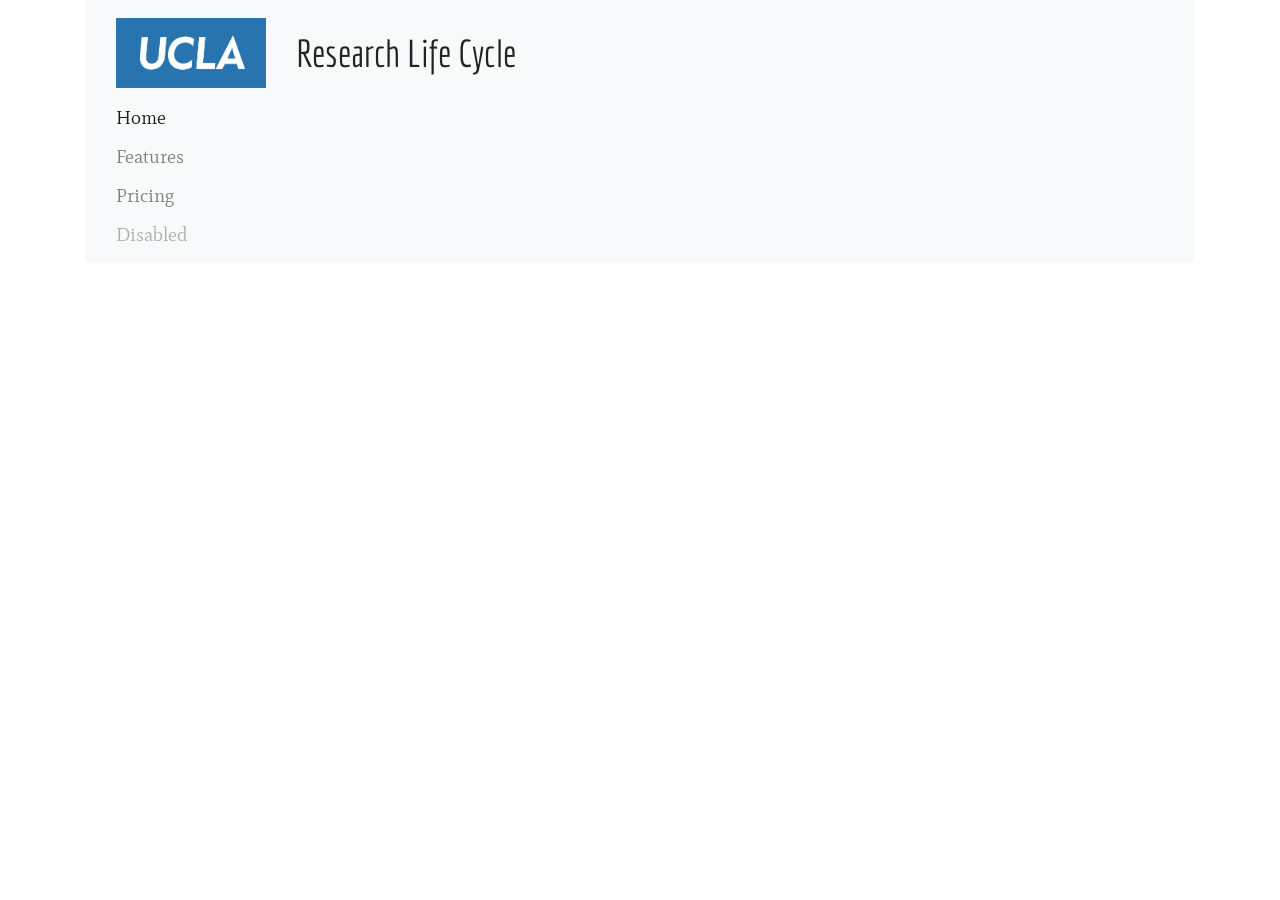
==== templates/index.html @ 4e956e69 "ucla logo, code updates" ====
<!doctype html>
<html>
<head>
	<title>UCLA Research Life Cycle Map</title>
	
	<!-- google fonts	 -->
	<link href="https://fonts.googleapis.com/css?family=Economica|Mate&display=swap" rel="stylesheet">	

	<!-- jquery -->
	<script
	  src="https://code.jquery.com/jquery-3.4.1.min.js"
	  integrity="sha256-CSXorXvZcTkaix6Yvo6HppcZGetbYMGWSFlBw8HfCJo="
	  crossorigin="anonymous"></script>

	<link rel="stylesheet" href="https://stackpath.bootstrapcdn.com/bootstrap/4.4.1/css/bootstrap.min.css" integrity="sha384-Vkoo8x4CGsO3+Hhxv8T/Q5PaXtkKtu6ug5TOeNV6gBiFeWPGFN9MuhOf23Q9Ifjh" crossorigin="anonymous">
	<script src="https://cdn.jsdelivr.net/npm/popper.js@1.16.0/dist/umd/popper.min.js" integrity="sha384-Q6E9RHvbIyZFJoft+2mJbHaEWldlvI9IOYy5n3zV9zzTtmI3UksdQRVvoxMfooAo" crossorigin="anonymous"></script>
	<script src="https://stackpath.bootstrapcdn.com/bootstrap/4.4.1/js/bootstrap.min.js" integrity="sha384-wfSDF2E50Y2D1uUdj0O3uMBJnjuUD4Ih7YwaYd1iqfktj0Uod8GCExl3Og8ifwB6" crossorigin="anonymous"></script>

	<!-- visjs -->
	<script type="text/javascript" src="../static/js/vis.js"></script>

	<!-- inhouse css -->
	<link href="../static/css/styles.css" rel="stylesheet" type="text/css"/>
	
</head>

<body>





<div class="container">
	<!-- Nav bar -->
	<!-- <nav class="navbar navbar-light bg-light"> -->
	<nav class="navbar sticky-top navbar-light bg-light">
		<div class="container">
			<div class="row">
				<div class="col-2 align-self-center">
					<img src="../static/images/ucla.png" class="img-fluid">
				</div>
				<div class="col-10 align-self-center title">
					Research Life Cycle
				</div>
			</div>
			<div class="row">
				<div class="col-12">
					<div class="navbar-nav">
						<a class="nav-link active" href="#">Home <span class="sr-only">(current)</span></a>
						<a class="nav-link" href="#">Features</a>
						<a class="nav-link" href="#">Pricing</a>
						<a class="nav-link disabled" href="#" tabindex="-1" aria-disabled="true">Disabled</a>
					</div>
				</div>
			</div>
			<div class="row">

				<div id="banner-section" class="col-12"></div>
			</div>
		</div>
	</nav>
	<!-- 
	<div class="row">
		<div class="col-2 align-self-center">
			<img src="../static/images/ucla.png" class="img-fluid">
		</div>
		<div class="col-10 align-self-center title">
			Research Life Cycle
		</div>
	</div>
	 -->
	<div class="row">
		<div class="col-8">
			<h2 id="main-title"></h2>
			<div id="main-content"></div>
		</div>
		<div class="col-4">
			
			<div id="side-content"></div>
		</div>
	</div>
</div>
<script></script>
<script type="text/javascript" src="../static/js/main.js"></script>

</body>
</html>
---- static/css/styles.css ----
body, html {
  height: 100%;
  width: 100%;
}
body {
	color: #222;
	font: 1.2em Mate;
	/*background-color: #222222;*/
    /*background-color: #dedede;*/
}

p {
    color: #444;
    font: .7em Mate;
    margin-top: 1rem;
}
#mynetwork {
	width: 100%; height: 100%;
	/*border: 1px solid #444444;*/
	background-color: #222222;
}

.navbar-brand {
    font-size:1.5rem !important;
    font-weight: 800;
}

.title {
	font-family: Economica;
	/*color: #fff;*/
    font-size:2em;
	font-weight: 400;
}

.economica {
    font-family: Economica;
}

.row {
    margin-top: 10px;
}
h1,.h1 {
    font-family: Economica;
}

h3 {
    font-family: Economica;
    /*color: #fff;*/
    font-size:1em;
    font-weight: 400;
}

.circle {
    border-radius: 50%;
    width: 40px;
    height: 40px;
    padding: 0px;
    background: #fff;
    border: 3px solid #fff;
    color: #fff;
    text-align: center;
    font: 28px Economica, sans-serif;
}

.vl {
/*  border-left: 6px solid;
  height: 100px;
*/  background: linear-gradient(#000, #000) no-repeat center/2px 100%;
}

div.vis-tooltip {
    position: absolute;
    visibility: hidden;
    padding: 20px !important;
    white-space: normal !important; 
    font-family: Mate;
    font-size: 12px !important;
    color: #ccc;
    background-color: #333;
    -moz-border-radius: 3px;
    -webkit-border-radius: 3px;
    border-radius: 3px;
    border: 0px solid #808074;
    box-shadow: 3px 3px 10px rgba(100,100,100,.2);
    pointer-events: none;
    z-index: 5;
    max-width: 400px;
    /* overflow-wrap: break-word; */
}

.modal-header, .modal-footer{
    background: #333;
}
.modal-body {
    background-color: #222222;
}
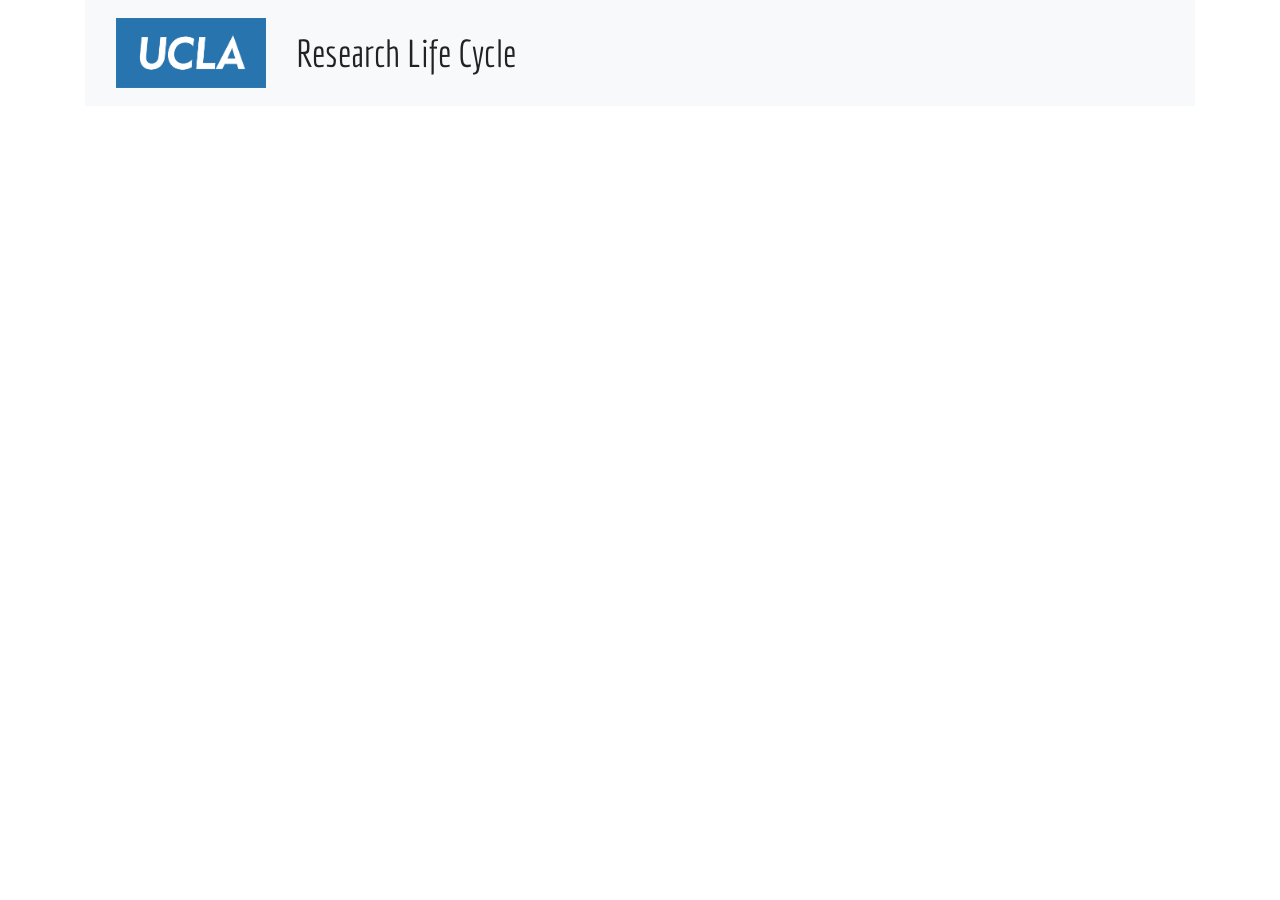
==== commit 5d2680a7: "Update index.html" ====
--- a/templates/index.html
+++ b/templates/index.html
@@ -44,6 +44,7 @@
 					Research Life Cycle
 				</div>
 			</div>
+			<!--
 			<div class="row">
 				<div class="col-12">
 					<div class="navbar-nav">
@@ -54,6 +55,7 @@
 					</div>
 				</div>
 			</div>
+			-->
 			<div class="row">
 
 				<div id="banner-section" class="col-12"></div>
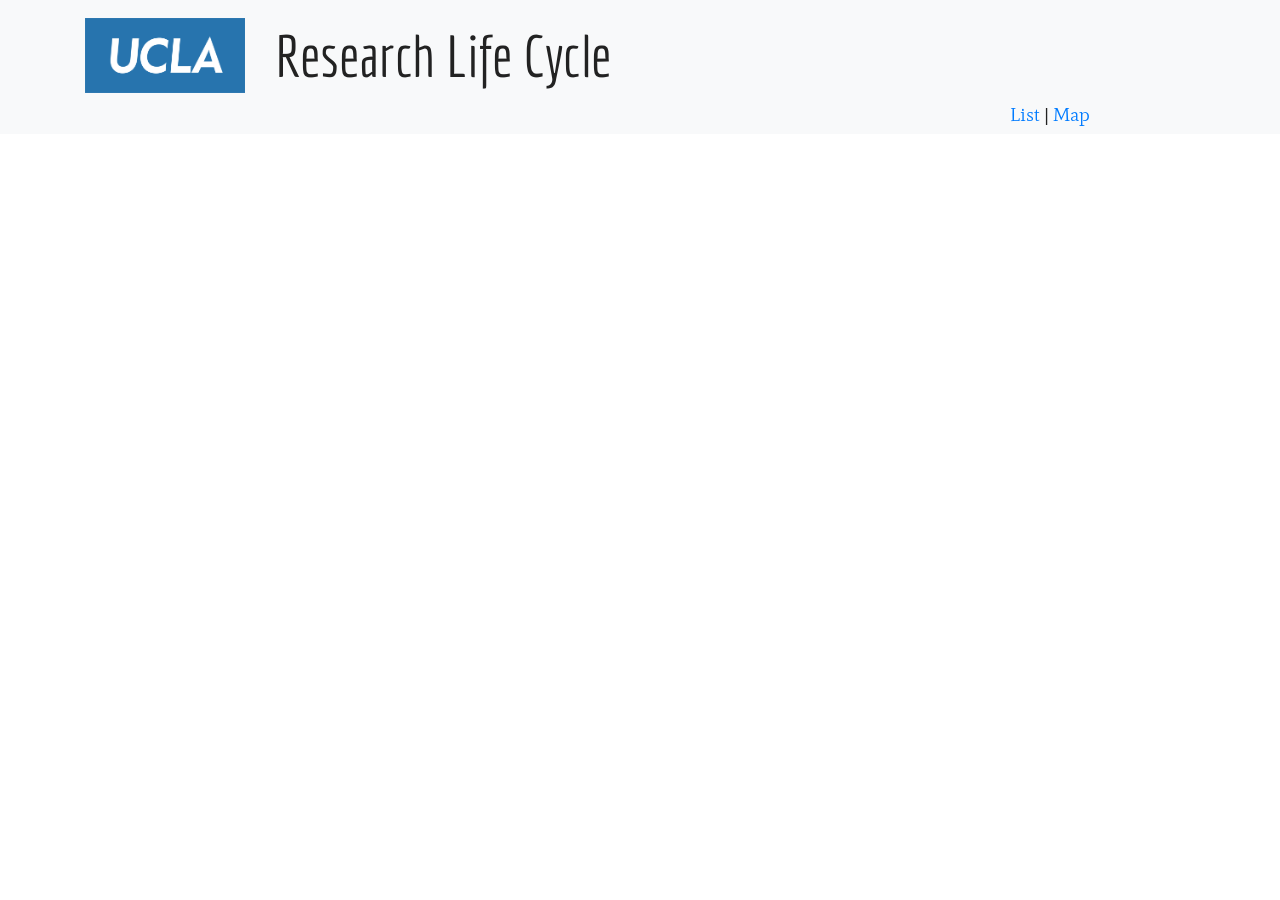
==== commit 48ef2e25: "off flask first deployment" ====
--- a/templates/index.html
+++ b/templates/index.html
@@ -19,6 +19,7 @@
 
 	<!-- visjs -->
 	<script type="text/javascript" src="../static/js/vis.js"></script>
+	<script type="text/javascript" src="../static/js/papaparse.min.js"></script>
 
 	<!-- inhouse css -->
 	<link href="../static/css/styles.css" rel="stylesheet" type="text/css"/>
@@ -28,13 +29,10 @@
 <body>
 
 
-
-
-
 <div class="container">
 	<!-- Nav bar -->
 	<!-- <nav class="navbar navbar-light bg-light"> -->
-	<nav class="navbar sticky-top navbar-light bg-light">
+	<nav class="navbar fixed-top navbar-light bg-light">
 		<div class="container">
 			<div class="row">
 				<div class="col-2 align-self-center">
@@ -44,21 +42,17 @@
 					Research Life Cycle
 				</div>
 			</div>
-			<!--
-			<div class="row">
-				<div class="col-12">
-					<div class="navbar-nav">
-						<a class="nav-link active" href="#">Home <span class="sr-only">(current)</span></a>
-						<a class="nav-link" href="#">Features</a>
-						<a class="nav-link" href="#">Pricing</a>
-						<a class="nav-link disabled" href="#" tabindex="-1" aria-disabled="true">Disabled</a>
-					</div>
+			<div class="row" style="width:100%">
+				<div class="col-10 align-self-center " id="banner-section">
+					
+				</div>
+				<div class="col-2 align-self-center">
+					<a href="index.html">List</a> | <a href="map.html">Map</a>
 				</div>
 			</div>
-			-->
 			<div class="row">
-
-				<div id="banner-section" class="col-12"></div>
+				<div class="col-8" ></div>
+				<div class="col-4"></div>
 			</div>
 		</div>
 	</nav>
@@ -79,7 +73,7 @@
 		</div>
 		<div class="col-4">
 			
-			<div id="side-content"></div>
+			<div id="side-content" class="make-me-sticky"></div>
 		</div>
 	</div>
 </div>
--- a/static/css/styles.css
+++ b/static/css/styles.css
@@ -5,15 +5,40 @@
 body {
 	color: #222;
 	font: 1.2em Mate;
+    padding-top: 150px;
 	/*background-color: #222222;*/
     /*background-color: #dedede;*/
 }
+html {
+    scroll-behavior: smooth;
+}
+:target:before {
+    content: "";
+    display: block;
+    height: 180px;
+    margin: -100px 0 0;
+}
 
+.make-me-sticky {
+    position: -webkit-sticky;
+      position: sticky;
+      top: 160px;
+      
+    padding: 0 15px;
+  }
+  
 p {
-    color: #444;
-    font: .7em Mate;
+    color: rgb(91, 91, 91);
+    font: 0.8em Mate;
     margin-top: 1rem;
 }
+
+p-network {
+    color: rgb(203, 203, 203);
+    font: 1.2em Mate;
+    margin-top: 1rem;
+}
+
 #mynetwork {
 	width: 100%; height: 100%;
 	/*border: 1px solid #444444;*/
@@ -28,7 +53,7 @@
 .title {
 	font-family: Economica;
 	/*color: #fff;*/
-    font-size:2em;
+    font-size:3em;
 	font-weight: 400;
 }
 
@@ -45,8 +70,14 @@
 
 h3 {
     font-family: Economica;
-    /*color: #fff;*/
-    font-size:1em;
+    color: rgb(34, 34, 34);
+    font-size:2em;
+    font-weight: 400;
+}
+h3-network {
+    font-family: Economica;
+    color: #fff;
+    font-size:2em;
     font-weight: 400;
 }
 
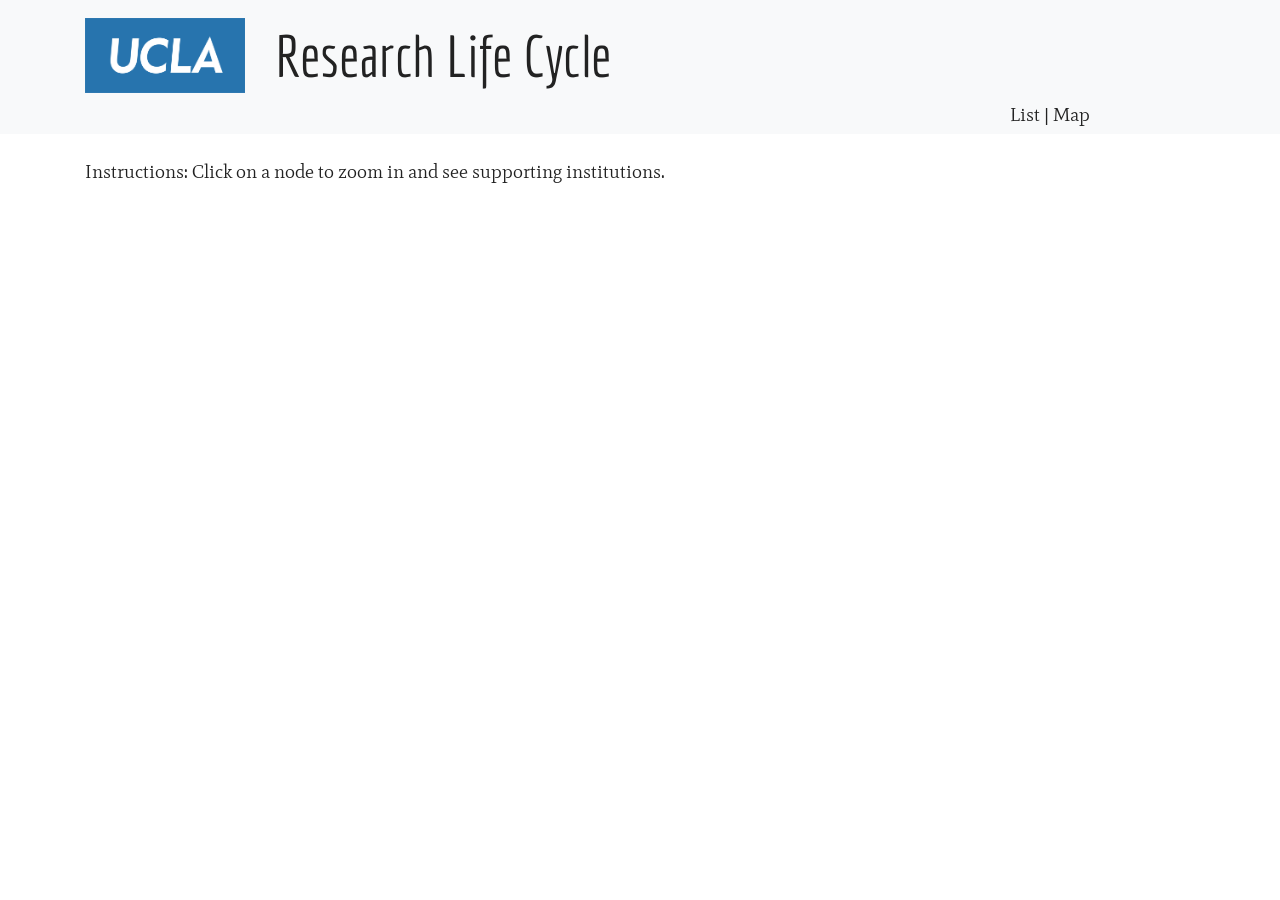
==== commit 89bbb84d: "added network map, institute page" ====
--- a/templates/index.html
+++ b/templates/index.html
@@ -30,8 +30,7 @@
 
 
 <div class="container">
-	<!-- Nav bar -->
-	<!-- <nav class="navbar navbar-light bg-light"> -->
+	<!-- Top navigation bar -->
 	<nav class="navbar fixed-top navbar-light bg-light">
 		<div class="container">
 			<div class="row">
@@ -47,38 +46,34 @@
 					
 				</div>
 				<div class="col-2 align-self-center">
-					<a href="index.html">List</a> | <a href="map.html">Map</a>
+					<span style="cursor:pointer;" onclick="toggleContent()">List</span> | <span style="cursor:pointer;" onclick="toggleContent()">Map</span>
 				</div>
-			</div>
-			<div class="row">
-				<div class="col-8" ></div>
-				<div class="col-4"></div>
 			</div>
 		</div>
 	</nav>
-	<!-- 
+
+	<!-- content -->
 	<div class="row">
-		<div class="col-2 align-self-center">
-			<img src="../static/images/ucla.png" class="img-fluid">
+		<!-- main -->
+		<div class="col-8">
+			<div id="main-content" ></div>
+			<div id="main-network" >
+				<div id="network-top">Instructions: Click on a node to zoom in and see supporting institutions.</div>
+				<div id="network-body"></div>
+			</div>
+			<div id="main-institute" ></div>
 		</div>
-		<div class="col-10 align-self-center title">
-			Research Life Cycle
-		</div>
-	</div>
-	 -->
-	<div class="row">
-		<div class="col-8">
-			<h2 id="main-title"></h2>
-			<div id="main-content"></div>
-		</div>
+		<!-- sidebar -->
 		<div class="col-4">
-			
 			<div id="side-content" class="make-me-sticky"></div>
 		</div>
 	</div>
 </div>
-<script></script>
+
+<!-- custom javascript -->
+<script type="text/javascript" src="../static/js/globals.js"></script>
 <script type="text/javascript" src="../static/js/main.js"></script>
+<script type="text/javascript" src="../static/js/map.js"></script>
 
 </body>
 </html>
--- a/static/css/styles.css
+++ b/static/css/styles.css
@@ -66,12 +66,13 @@
 }
 h1,.h1 {
     font-family: Economica;
+    font-size: 1.5em;
 }
 
 h3 {
     font-family: Economica;
     color: rgb(34, 34, 34);
-    font-size:2em;
+    font-size:1.2em;
     font-weight: 400;
 }
 h3-network {
@@ -91,6 +92,19 @@
     color: #fff;
     text-align: center;
     font: 28px Economica, sans-serif;
+}
+
+.circle-small {
+    border-radius: 50%;
+    width: 50px;
+    height: 50px;
+    padding: 0px;
+    background: #fff;
+    border: 3px solid #fff;
+    color: #fff;
+    text-align: center;
+    font: 14px Economica, sans-serif;
+    padding:14px 0;
 }
 
 .vl {
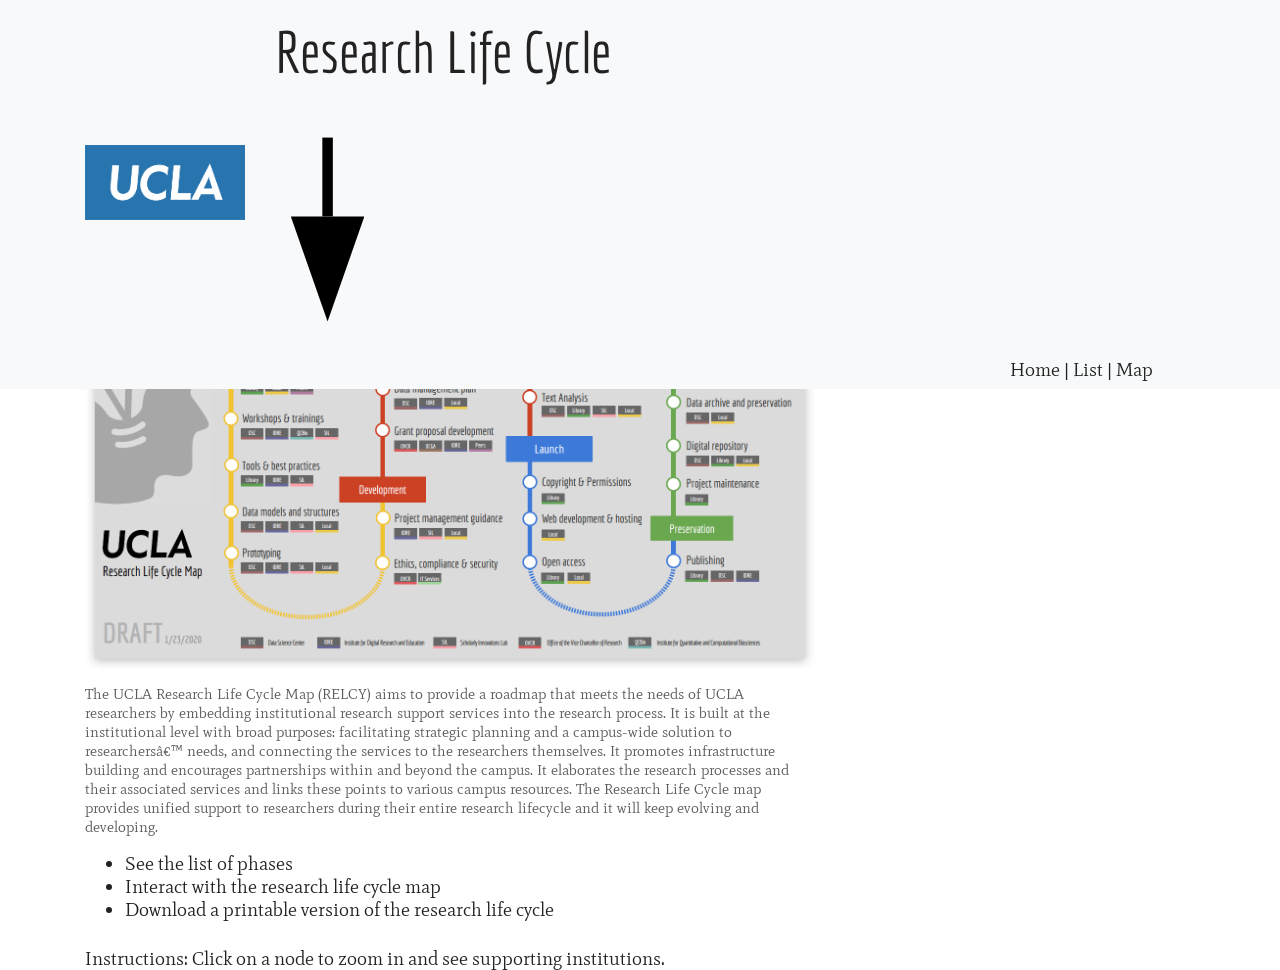
==== commit 7fbb128b: "big UI update" ====
--- a/templates/index.html
+++ b/templates/index.html
@@ -35,10 +35,23 @@
 		<div class="container">
 			<div class="row">
 				<div class="col-2 align-self-center">
-					<img src="../static/images/ucla.png" class="img-fluid">
+					<span style="cursor:pointer;" onclick="toggleContent('home')">
+						<img src="../static/images/ucla.png" class="img-fluid">
+					</span>
 				</div>
 				<div class="col-10 align-self-center title">
 					Research Life Cycle
+					<svg xmlns="http://www.w3.org/2000/svg" viewBox="0 0 350 100">
+						<defs>
+						  <marker id="arrowhead" markerWidth="10" markerHeight="7" 
+						  refX="0" refY="3.5" orient="auto">
+							<polygon points="0 0, 10 3.5, 0 7" />
+						  </marker>
+						</defs>
+						<line x1="20" y1="20" x2="20" y2="50" stroke="#000" 
+						stroke-width="4" marker-end="url(#arrowhead)" />
+					  </svg>
+  
 				</div>
 			</div>
 			<div class="row" style="width:100%">
@@ -46,7 +59,9 @@
 					
 				</div>
 				<div class="col-2 align-self-center">
-					<span style="cursor:pointer;" onclick="toggleContent()">List</span> | <span style="cursor:pointer;" onclick="toggleContent()">Map</span>
+					<span style="cursor:pointer;" onclick="toggleContent('home')">Home</span> | 
+					<span style="cursor:pointer;" onclick="toggleContent('list')">List</span> | 
+					<span style="cursor:pointer;" onclick="toggleContent('network')">Map</span>
 				</div>
 			</div>
 		</div>
@@ -56,16 +71,34 @@
 	<div class="row">
 		<!-- main -->
 		<div class="col-8">
-			<div id="main-content" ></div>
-			<div id="main-network" >
-				<div id="network-top">Instructions: Click on a node to zoom in and see supporting institutions.</div>
-				<div id="network-body"></div>
+			<!-- Welcome banner -->
+
+			<div id="main-home">
+				<h1>Overview</h1>
+				<img src="../static/images/rlc-front.png" width="100%">
+				<p>
+					The UCLA Research Life Cycle Map (RELCY) aims to provide a roadmap that meets the needs of UCLA researchers by embedding institutional research support services into the research process. It is built at the institutional level with broad purposes: facilitating strategic planning and a campus-wide solution to researchers’ needs, and connecting the services to the researchers themselves. It promotes infrastructure building and encourages partnerships within and beyond the campus. It elaborates the research processes and their associated services and links these points to various campus resources. The Research Life Cycle map provides unified support to researchers during their entire research lifecycle and it will keep evolving and developing. 
+
+					<ul>
+						<li><span style="cursor:pointer;" onclick="toggleContent('list')">See the list of phases</span></li>
+						<li><span style="cursor:pointer;" onclick="toggleContent('network')">Interact with the research life cycle map</span></li>
+						<li>Download a printable version of the research life cycle</li>
+					</ul>
+
+				</p>
 			</div>
+			<div id="main-list" ></div>
 			<div id="main-institute" ></div>
 		</div>
 		<!-- sidebar -->
 		<div class="col-4">
 			<div id="side-content" class="make-me-sticky"></div>
+		</div>
+	</div>
+	<div class="row">
+		<div id="main-network" class="col-12">
+			<div id="network-top">Instructions: Click on a node to zoom in and see supporting institutions.</div>
+			<div id="network-body"></div>
 		</div>
 	</div>
 </div>
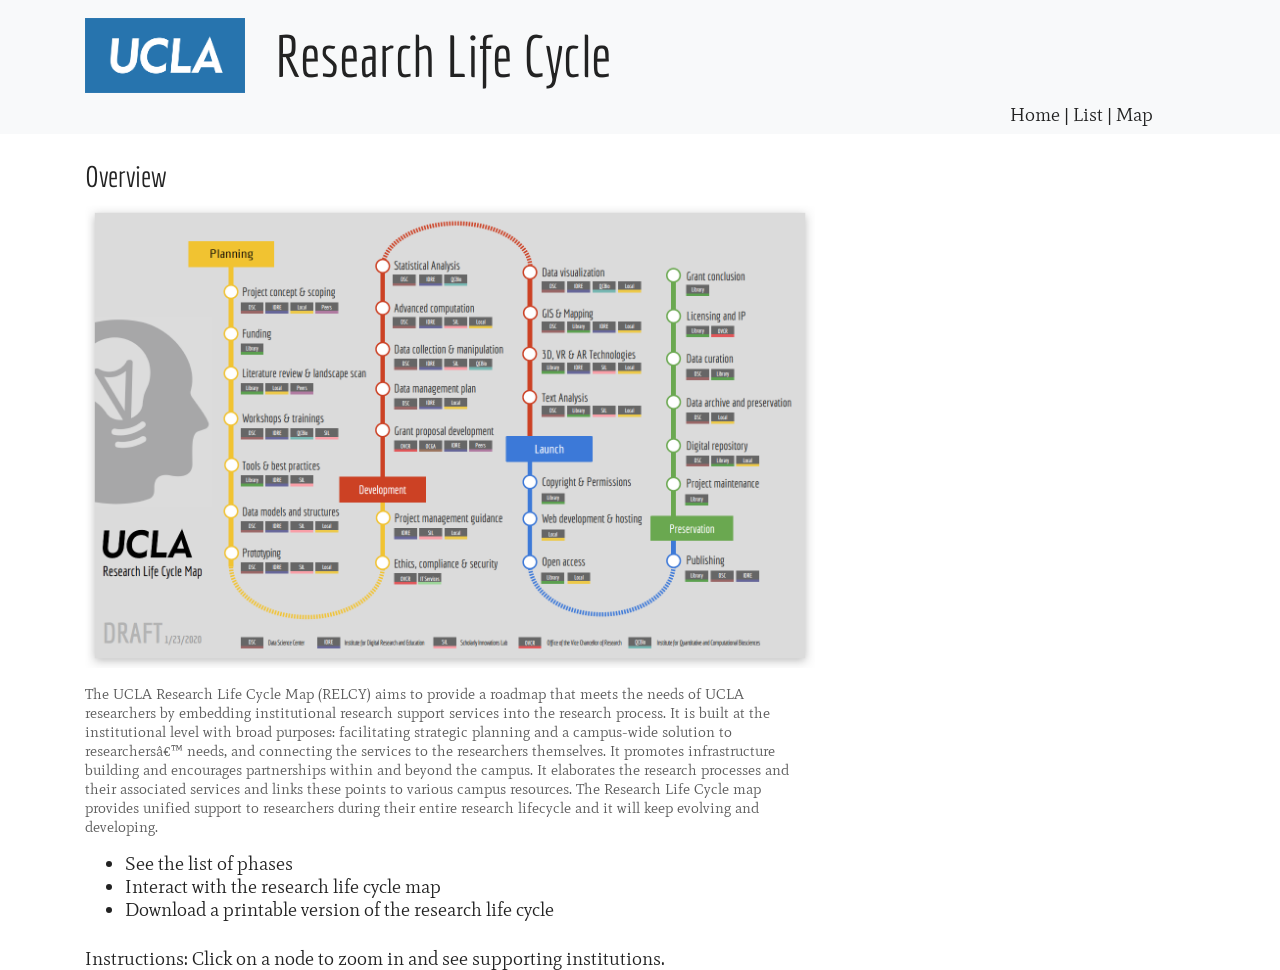
==== commit 63070481: "minor fix" ====
--- a/templates/index.html
+++ b/templates/index.html
@@ -41,17 +41,7 @@
 				</div>
 				<div class="col-10 align-self-center title">
 					Research Life Cycle
-					<svg xmlns="http://www.w3.org/2000/svg" viewBox="0 0 350 100">
-						<defs>
-						  <marker id="arrowhead" markerWidth="10" markerHeight="7" 
-						  refX="0" refY="3.5" orient="auto">
-							<polygon points="0 0, 10 3.5, 0 7" />
-						  </marker>
-						</defs>
-						<line x1="20" y1="20" x2="20" y2="50" stroke="#000" 
-						stroke-width="4" marker-end="url(#arrowhead)" />
-					  </svg>
-  
+					
 				</div>
 			</div>
 			<div class="row" style="width:100%">
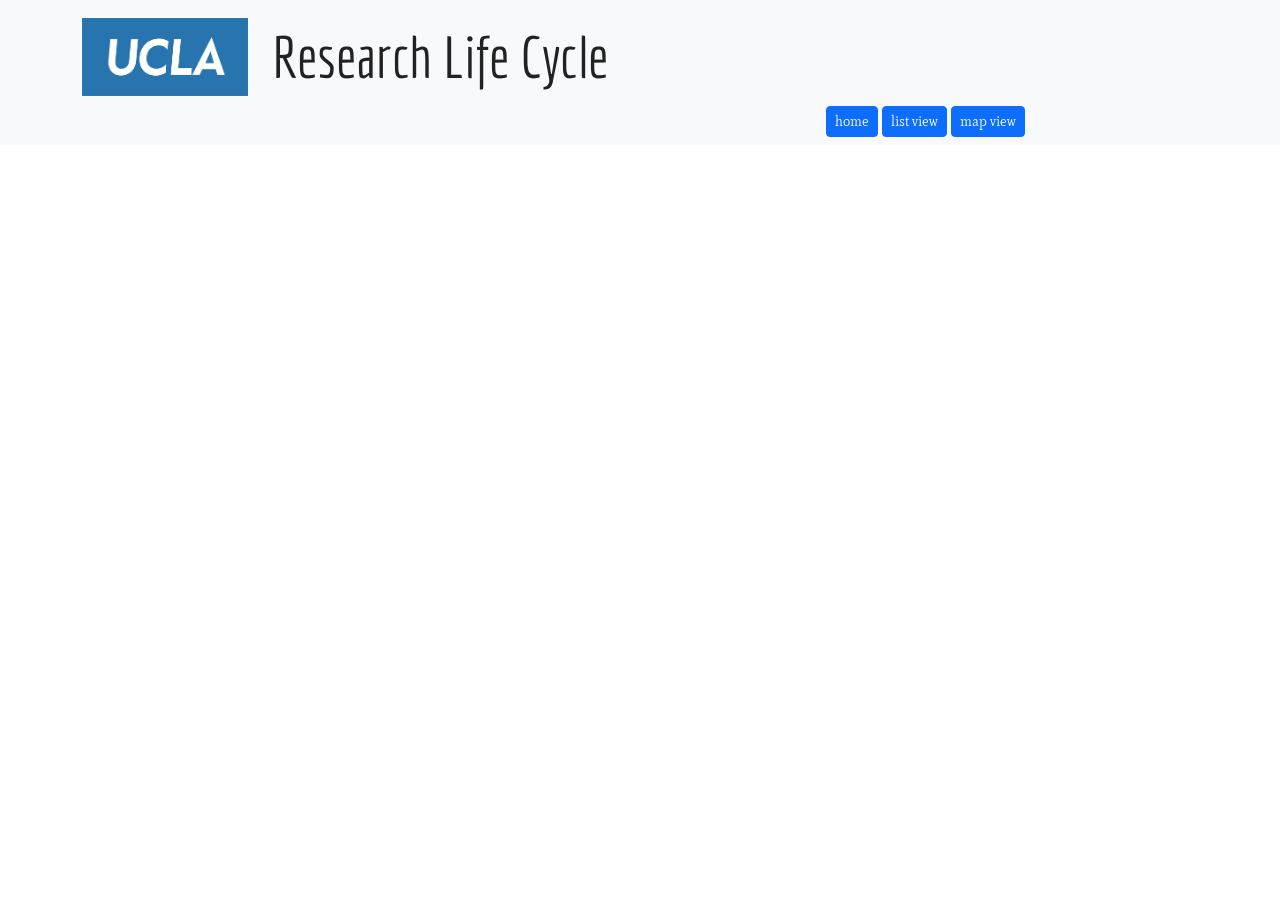
==== commit 56c73606: "parent id added to institutes" ====
--- a/templates/index.html
+++ b/templates/index.html
@@ -16,6 +16,10 @@
 	<link rel="stylesheet" href="https://stackpath.bootstrapcdn.com/bootstrap/4.4.1/css/bootstrap.min.css" integrity="sha384-Vkoo8x4CGsO3+Hhxv8T/Q5PaXtkKtu6ug5TOeNV6gBiFeWPGFN9MuhOf23Q9Ifjh" crossorigin="anonymous">
 	<script src="https://cdn.jsdelivr.net/npm/popper.js@1.16.0/dist/umd/popper.min.js" integrity="sha384-Q6E9RHvbIyZFJoft+2mJbHaEWldlvI9IOYy5n3zV9zzTtmI3UksdQRVvoxMfooAo" crossorigin="anonymous"></script>
 	<script src="https://stackpath.bootstrapcdn.com/bootstrap/4.4.1/js/bootstrap.min.js" integrity="sha384-wfSDF2E50Y2D1uUdj0O3uMBJnjuUD4Ih7YwaYd1iqfktj0Uod8GCExl3Og8ifwB6" crossorigin="anonymous"></script>
+
+	<!-- bootstrap -->
+	<link href="https://cdn.jsdelivr.net/npm/bootstrap@5.1.1/dist/css/bootstrap.min.css" rel="stylesheet" integrity="sha384-F3w7mX95PdgyTmZZMECAngseQB83DfGTowi0iMjiWaeVhAn4FJkqJByhZMI3AhiU" crossorigin="anonymous">
+	<script src="https://cdn.jsdelivr.net/npm/bootstrap@5.1.1/dist/js/bootstrap.bundle.min.js" integrity="sha384-/bQdsTh/da6pkI1MST/rWKFNjaCP5gBSY4sEBT38Q/9RBh9AH40zEOg7Hlq2THRZ" crossorigin="anonymous"></script>
 
 	<!-- visjs -->
 	<script type="text/javascript" src="../static/js/vis.js"></script>
@@ -45,13 +49,13 @@
 				</div>
 			</div>
 			<div class="row" style="width:100%">
-				<div class="col-10 align-self-center " id="banner-section">
+				<div class="col-8 align-self-center " id="banner-section">
 					
 				</div>
-				<div class="col-2 align-self-center">
-					<span style="cursor:pointer;" onclick="toggleContent('home')">Home</span> | 
-					<span style="cursor:pointer;" onclick="toggleContent('list')">List</span> | 
-					<span style="cursor:pointer;" onclick="toggleContent('network')">Map</span>
+				<div class="col-4 align-self-center">
+					<button class="btn btn-primary btn-sm" style="cursor:pointer;" onclick="toggleContent('home')">home</button>
+					<button class="btn btn-primary btn-sm" style="cursor:pointer;" onclick="toggleContent('list')">list view</button>
+					<button class="btn btn-primary btn-sm" style="cursor:pointer;" onclick="toggleContent('network')">map view</button>
 				</div>
 			</div>
 		</div>
@@ -63,10 +67,11 @@
 		<div class="col-8">
 			<!-- Welcome banner -->
 
-			<div id="main-home">
+			<div id="main-home" style="display: none;">
 				<h1>Overview</h1>
 				<img src="../static/images/rlc-front.png" width="100%">
 				<p>
+					Welcome to UCLA's Research Life Cycle.
 					The UCLA Research Life Cycle Map (RELCY) aims to provide a roadmap that meets the needs of UCLA researchers by embedding institutional research support services into the research process. It is built at the institutional level with broad purposes: facilitating strategic planning and a campus-wide solution to researchers’ needs, and connecting the services to the researchers themselves. It promotes infrastructure building and encourages partnerships within and beyond the campus. It elaborates the research processes and their associated services and links these points to various campus resources. The Research Life Cycle map provides unified support to researchers during their entire research lifecycle and it will keep evolving and developing. 
 
 					<ul>
@@ -77,8 +82,9 @@
 
 				</p>
 			</div>
-			<div id="main-list" ></div>
-			<div id="main-institute" ></div>
+			<div id="main-list"  style="display: none;"></div>
+			<div id="main-institute"  style="display: none;"></div>
+			<div id="main-task"  style="display: none;"></div>
 		</div>
 		<!-- sidebar -->
 		<div class="col-4">
@@ -86,7 +92,7 @@
 		</div>
 	</div>
 	<div class="row">
-		<div id="main-network" class="col-12">
+		<div id="main-network" class="col-12" style="display: none;">
 			<div id="network-top">Instructions: Click on a node to zoom in and see supporting institutions.</div>
 			<div id="network-body"></div>
 		</div>
--- a/static/css/styles.css
+++ b/static/css/styles.css
@@ -68,11 +68,18 @@
     font-family: Economica;
     font-size: 1.5em;
 }
+h2,.h2 {
+    border-top: 1px solid silver;
+    border-bottom: 1px solid silver;
+    font-family: Economica;
+    font-size: 1.2em;
+    padding: 5px;
+    background: #eee;}
 
 h3 {
     font-family: Economica;
     color: rgb(34, 34, 34);
-    font-size:1.2em;
+    font-size:1.1em;
     font-weight: 400;
 }
 h3-network {
